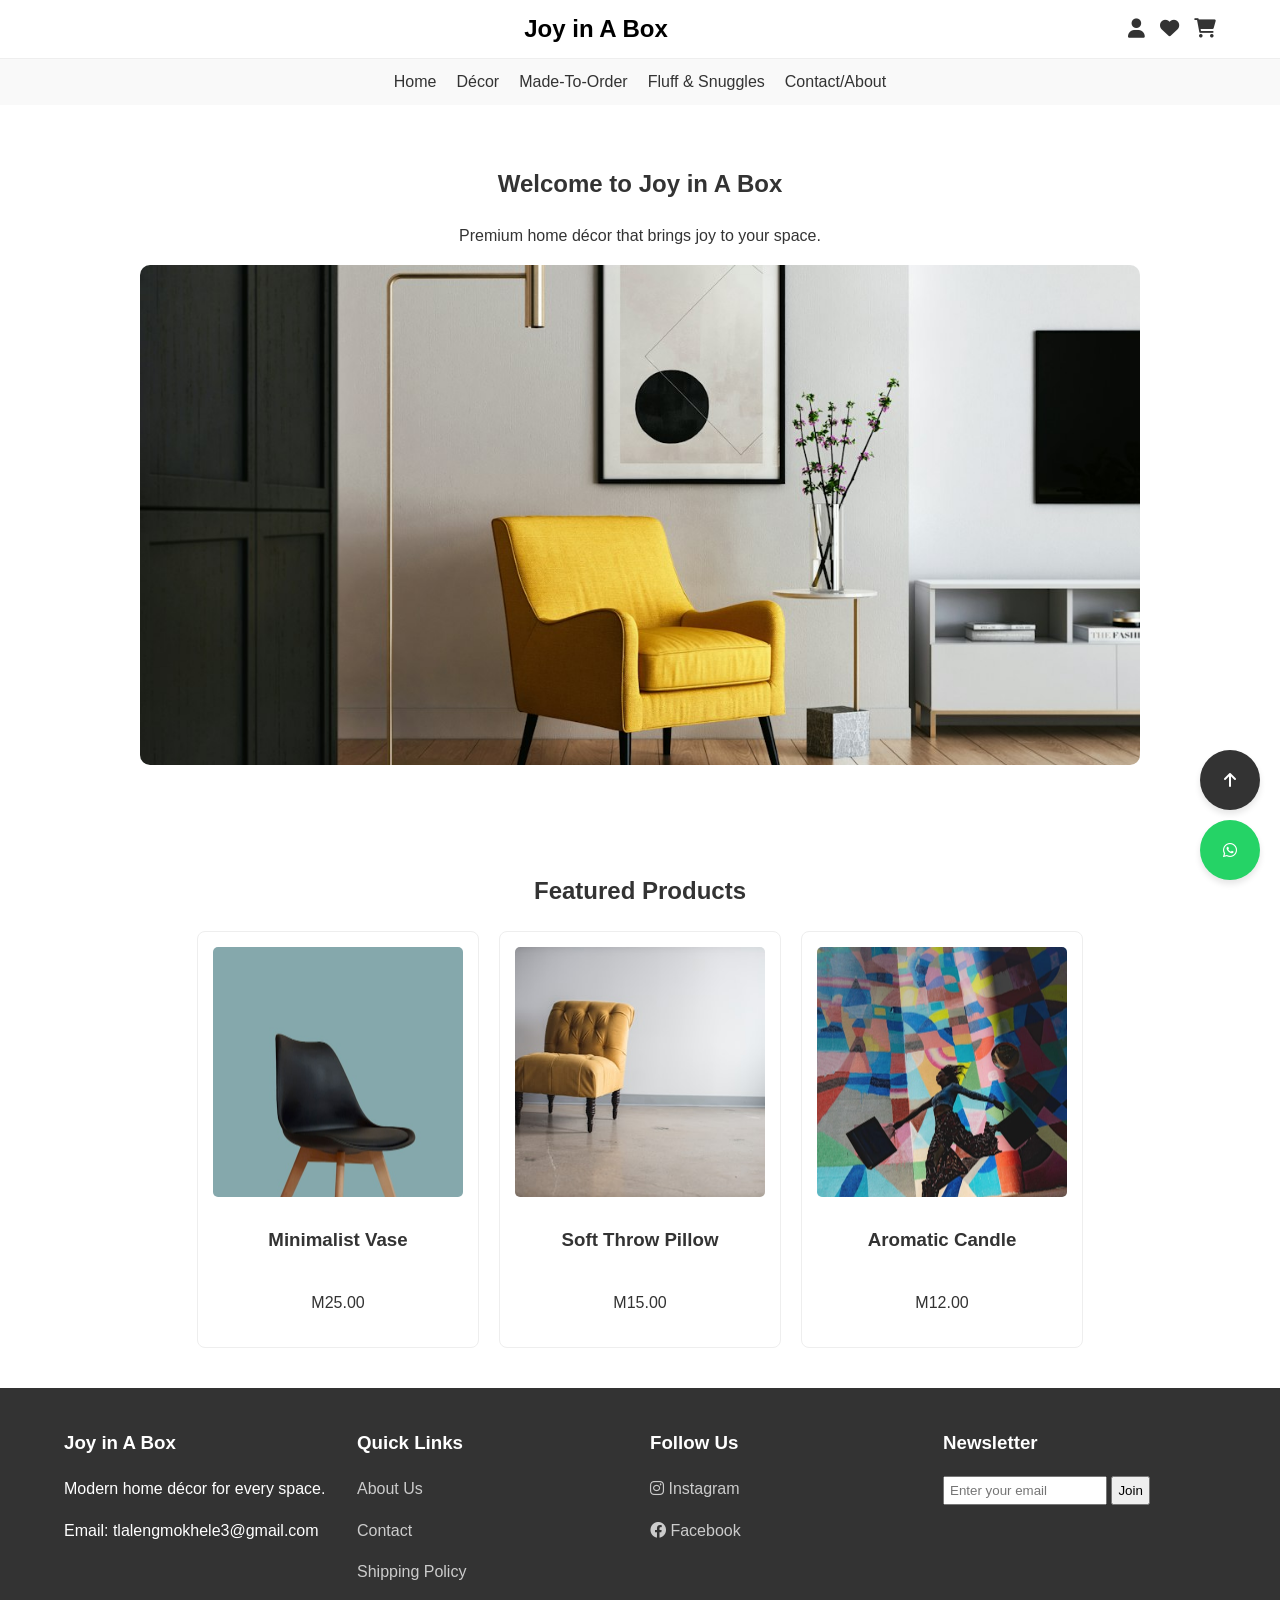
==== index.html @ 22e1f95f "first commit" ====
<!DOCTYPE html>
<html lang="en">
<head>
    <meta charset="UTF-8">
    <meta name="viewport" content="width=device-width, initial-scale=1.0">
    <title>Joy in A Box - Home</title>
    <link rel="stylesheet" href="style.css">
    <!-- Font Awesome for Icons -->
    <link rel="stylesheet" href="https://cdnjs.cloudflare.com/ajax/libs/font-awesome/6.0.0/css/all.min.css">
</head>
<body>

    <!-- Header Section -->
    <header>
        <div class="logo">
            <a href="index.html" style="text-decoration: none; color: black;">Joy in A Box</a>
        </div>
        <div class="header-icons">
            <a href="#" title="Account"><i class="fas fa-user"></i></a>
            <a href="#" title="Favourites"><i class="fas fa-heart"></i></a>
            <a href="#" title="Cart"><i class="fas fa-shopping-cart"></i></a>
        </div>
    </header>

    <!-- Navigation Menu -->
    <nav>
        <ul>
            <li><a href="index.html">Home</a></li>
            <li><a href="decor.html">Décor</a></li>
            <li><a href="made-to-order.html">Made-To-Order</a></li>
            <li><a href="fluff-snuggles.html">Fluff & Snuggles</a></li>
            <li><a href="about-contact.html">Contact/About</a></li>
        </ul>
    </nav>

    <!-- Hero Section -->
    <section>
        <h1>Welcome to Joy in A Box</h1>
        <p>Premium home décor that brings joy to your space.</p>
        <img src="images/backround.jpg" alt="Premium Home Decor" width="1000" height="500" style="border-radius: 10px; object-fit: cover;">
    </section>

    <!-- Featured Products Section -->
    <section>
        <h2>Featured Products</h2>
        <div class="product-grid">
            <div class="product-card">
                <img src="images/product1.jpg" alt="Decor Item 1" width="250" height="250">
                <h3>Minimalist Vase</h3>
                <p>M25.00</p>
            </div>
            <div class="product-card">
                <img src="images/product 2.jpg" alt="Decor Item 2" width="250" height="250">
                <h3>Soft Throw Pillow</h3>
                <p>M15.00</p>
            </div>
            <div class="product-card">
                <img src="images/product3.jpg" alt="Decor Item 3" width="250" height="250">
                <h3>Aromatic Candle</h3>
                <p>M12.00</p>
            </div>
        </div>
    </section>

    <!-- Floating Buttons -->
    <div class="floating-btn">
        <a href="#" class="btn" title="Scroll to Top"><i class="fas fa-arrow-up"></i></a>
        <a href="https://wa.me/26656118269" class="btn whatsapp" title="WhatsApp Us"><i class="fab fa-whatsapp"></i></a>
    </div>

    <!-- Footer -->
    <footer>
        <div class="footer-col">
            <h3>Joy in A Box</h3>
            <p>Modern home décor for every space.</p>
            <p>Email: tlalengmokhele3@gmail.com</p>
        </div>
        <div class="footer-col">
            <h3>Quick Links</h3>
            <p><a href="about-contact.html">About Us</a></p>
            <p><a href="about-contact.html">Contact</a></p>
            <p><a href="#">Shipping Policy</a></p>
        </div>
        <div class="footer-col">
            <h3>Follow Us</h3>
            <p><a href="#"><i class="fab fa-instagram"></i> Instagram</a></p>
            <p><a href="#"><i class="fab fa-facebook"></i> Facebook</a></p>
        </div>
        <div class="footer-col">
            <h3>Newsletter</h3>
            <form>
                <input type="email" placeholder="Enter your email" style="padding: 5px; width: 150px;">
                <button type="submit" style="padding: 5px;">Join</button>
            </form>
        </div>
    </footer>

</body>
</html>
---- style.css ----
/* General Styles - Simple and Clean */
body {
    font-family: 'Arial', sans-serif;
    margin: 0;
    padding: 0;
    color: #333;
    line-height: 1.6;
}

/* Header & Logo */
header {
    display: flex;
    justify-content: space-between;
    align-items: center;
    padding: 10px 5%;
    background: #fff;
    border-bottom: 1px solid #eee;
    position: sticky;
    top: 0;
    z-index: 100;
}

.logo {
    font-size: 1.5rem;
    font-weight: bold;
    text-decoration: none;
    color: #000;
    text-align: center;
    flex-grow: 1; /* Center the logo */
}

.header-icons {
    display: flex;
    gap: 15px;
}

.header-icons a {
    text-decoration: none;
    color: #333;
    font-size: 1.2rem;
}

/* Navigation */
nav {
    background: #f9f9f9;
    padding: 10px 0;
    text-align: center;
}

nav ul {
    list-style: none;
    padding: 0;
    margin: 0;
    display: flex;
    justify-content: center;
    gap: 20px;
}

nav a {
    text-decoration: none;
    color: #333;
    font-weight: 500;
}

/* Sections */
section {
    padding: 40px 5%;
    text-align: center;
}

.product-grid {
    display: flex;
    flex-wrap: wrap;
    gap: 20px;
    justify-content: center;
}

.product-card {
    border: 1px solid #eee;
    padding: 15px;
    width: 250px;
    border-radius: 8px;
    display: flex;
    flex-direction: column;
    align-items: center;
}

.product-card img {
    border-radius: 5px;
    margin-bottom: 10px;
    object-fit: cover;
}

/* Floating Buttons */
.floating-btn {
    position: fixed;
    bottom: 20px;
    right: 20px;
    display: flex;
    flex-direction: column;
    gap: 10px;
}

.btn {
    background: #333;
    color: white;
    padding: 10px;
    border-radius: 50%;
    text-decoration: none;
    width: 40px;
    height: 40px;
    display: flex;
    align-items: center;
    justify-content: center;
    box-shadow: 0 4px 6px rgba(0,0,0,0.1);
}

.whatsapp { background: #25d366; }

/* Footer */
footer {
    background: #333;
    color: white;
    padding: 40px 5%;
    display: flex;
    flex-wrap: wrap;
    justify-content: space-between;
    gap: 20px;
}

.footer-col {
    flex: 1;
    min-width: 200px;
}

footer h3 { margin-top: 0; }

footer a {
    color: #ccc;
    text-decoration: none;
}

/* Made-to-Order Section */
.process-step {
    margin-bottom: 20px;
    padding: 20px;
    background: #f4f4f4;
    border-radius: 10px;
    text-align: left;
}

/* Responsive Design */
@media (max-width: 768px) {
    nav ul { flex-direction: column; }
    footer { flex-direction: column; }
}
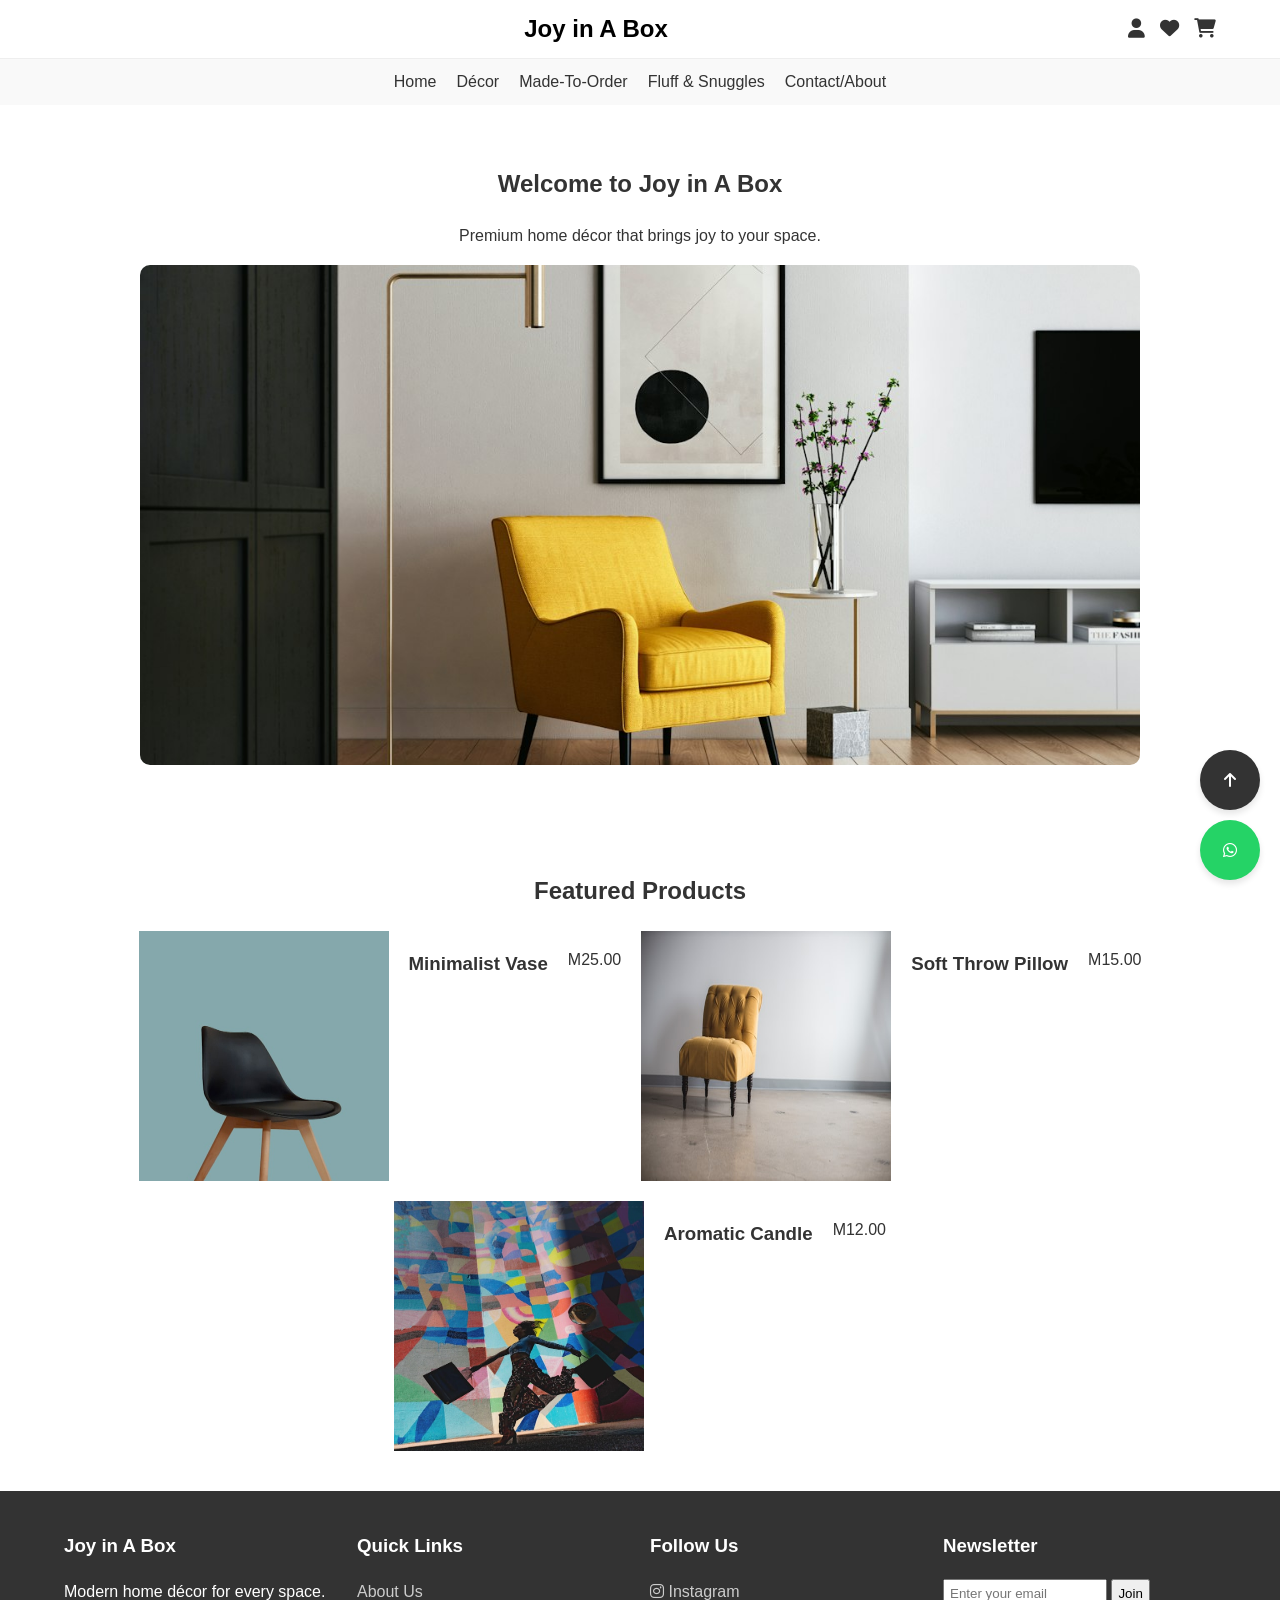
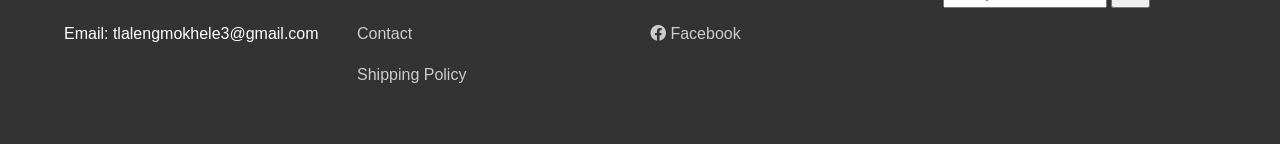
==== commit c4dc5319: "first commit" ====
--- a/index.html
+++ b/index.html
@@ -5,12 +5,11 @@
     <meta name="viewport" content="width=device-width, initial-scale=1.0">
     <title>Joy in A Box - Home</title>
     <link rel="stylesheet" href="style.css">
-    <!-- Font Awesome for Icons -->
+    
     <link rel="stylesheet" href="https://cdnjs.cloudflare.com/ajax/libs/font-awesome/6.0.0/css/all.min.css">
 </head>
 <body>
 
-    <!-- Header Section -->
     <header>
         <div class="logo">
             <a href="index.html" style="text-decoration: none; color: black;">Joy in A Box</a>
@@ -22,7 +21,6 @@
         </div>
     </header>
 
-    <!-- Navigation Menu -->
     <nav>
         <ul>
             <li><a href="index.html">Home</a></li>
@@ -33,42 +31,32 @@
         </ul>
     </nav>
 
-    <!-- Hero Section -->
     <section>
         <h1>Welcome to Joy in A Box</h1>
         <p>Premium home décor that brings joy to your space.</p>
         <img src="images/backround.jpg" alt="Premium Home Decor" width="1000" height="500" style="border-radius: 10px; object-fit: cover;">
     </section>
 
-    <!-- Featured Products Section -->
     <section>
         <h2>Featured Products</h2>
         <div class="product-grid">
-            <div class="product-card">
                 <img src="images/product1.jpg" alt="Decor Item 1" width="250" height="250">
                 <h3>Minimalist Vase</h3>
                 <p>M25.00</p>
-            </div>
-            <div class="product-card">
                 <img src="images/product 2.jpg" alt="Decor Item 2" width="250" height="250">
                 <h3>Soft Throw Pillow</h3>
                 <p>M15.00</p>
-            </div>
-            <div class="product-card">
                 <img src="images/product3.jpg" alt="Decor Item 3" width="250" height="250">
                 <h3>Aromatic Candle</h3>
                 <p>M12.00</p>
-            </div>
+            
         </div>
     </section>
-
-    <!-- Floating Buttons -->
     <div class="floating-btn">
         <a href="#" class="btn" title="Scroll to Top"><i class="fas fa-arrow-up"></i></a>
         <a href="https://wa.me/26656118269" class="btn whatsapp" title="WhatsApp Us"><i class="fab fa-whatsapp"></i></a>
     </div>
 
-    <!-- Footer -->
     <footer>
         <div class="footer-col">
             <h3>Joy in A Box</h3>
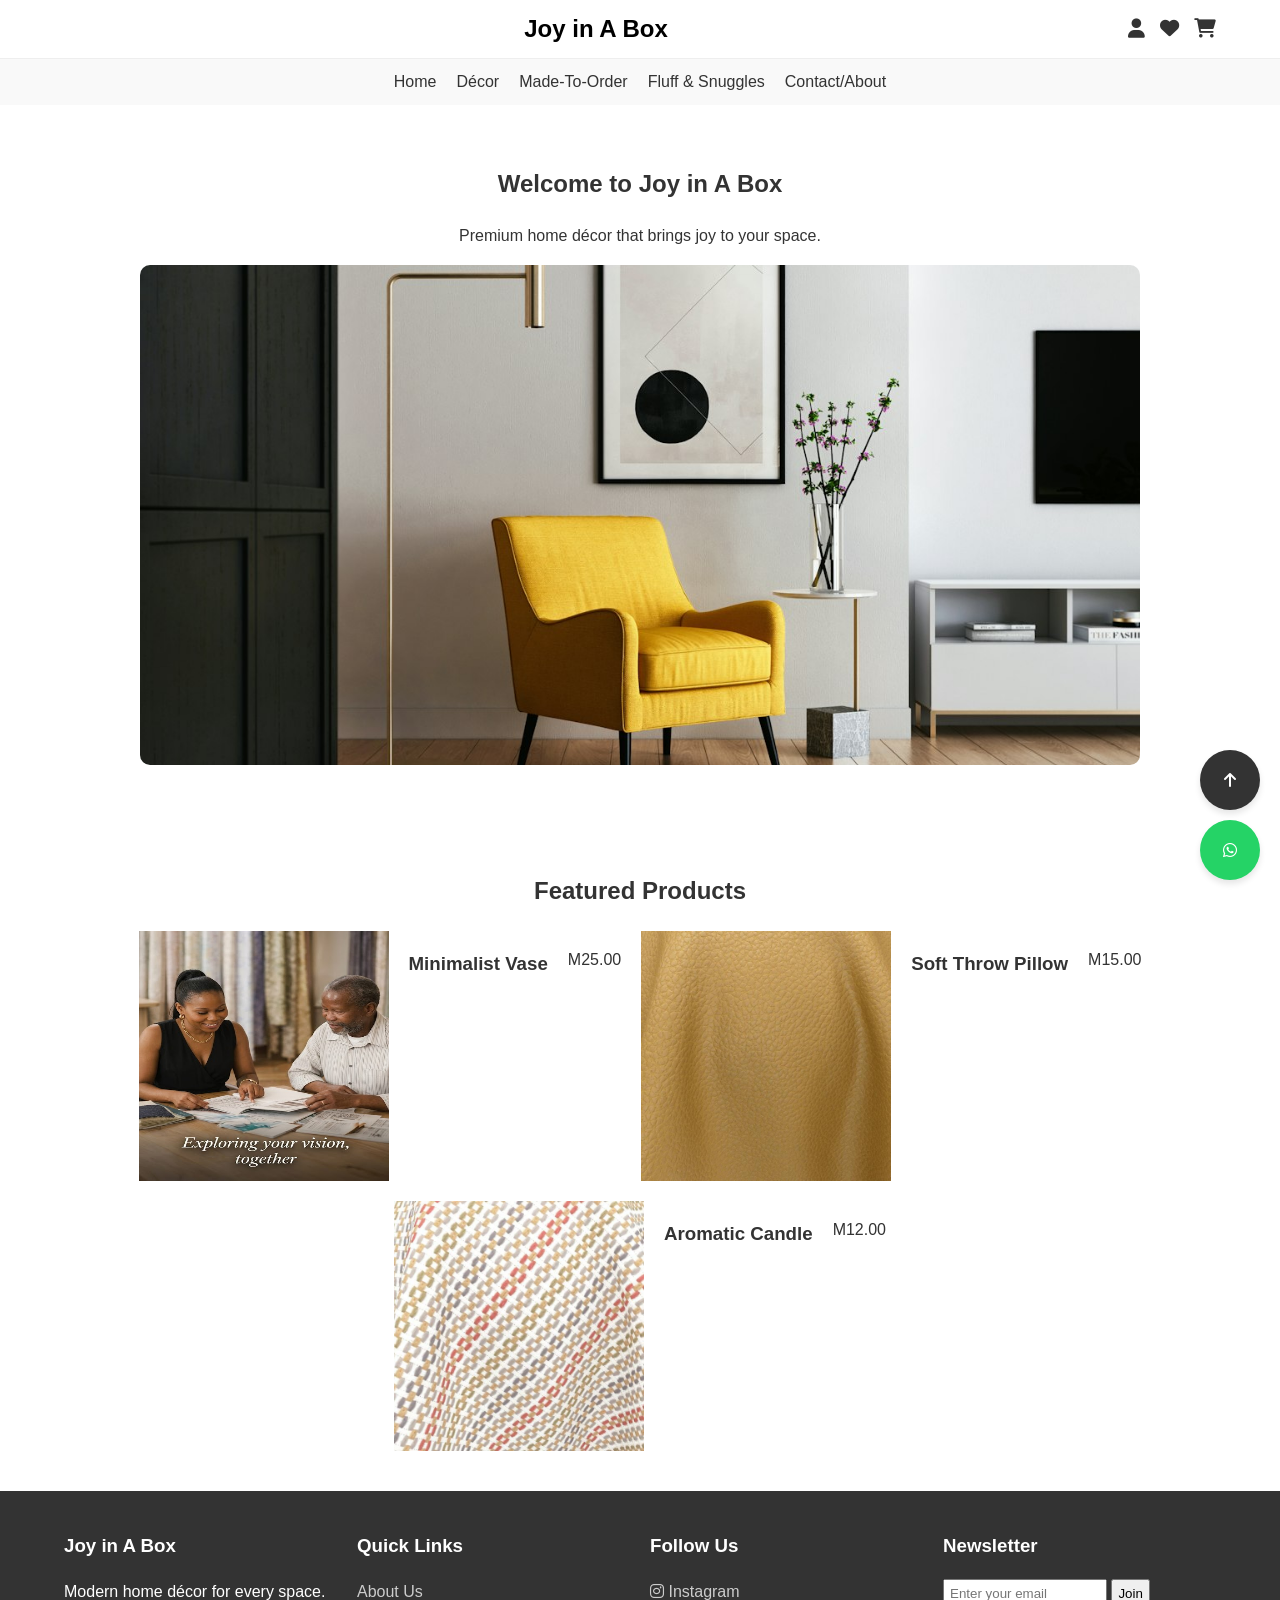
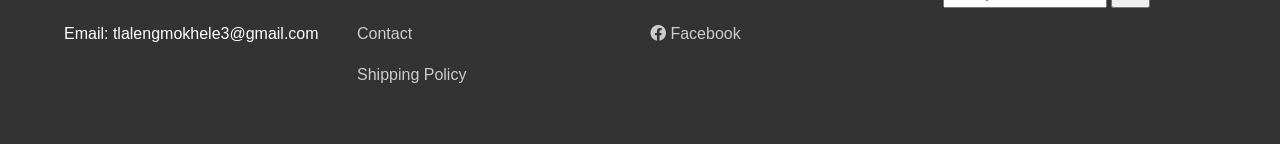
==== commit 1619d675: "Update product images in index.html" ====
--- a/index.html
+++ b/index.html
@@ -40,13 +40,13 @@
     <section>
         <h2>Featured Products</h2>
         <div class="product-grid">
-                <img src="images/product1.jpg" alt="Decor Item 1" width="250" height="250">
+                <img src="pic1.jpeg" alt="Decor Item 1" width="250" height="250">
                 <h3>Minimalist Vase</h3>
                 <p>M25.00</p>
-                <img src="images/product 2.jpg" alt="Decor Item 2" width="250" height="250">
+                <img src="pic2.jpeg" alt="Decor Item 2" width="250" height="250">
                 <h3>Soft Throw Pillow</h3>
                 <p>M15.00</p>
-                <img src="images/product3.jpg" alt="Decor Item 3" width="250" height="250">
+                <img src="pic3.jpeg" alt="Decor Item 3" width="250" height="250">
                 <h3>Aromatic Candle</h3>
                 <p>M12.00</p>
             
